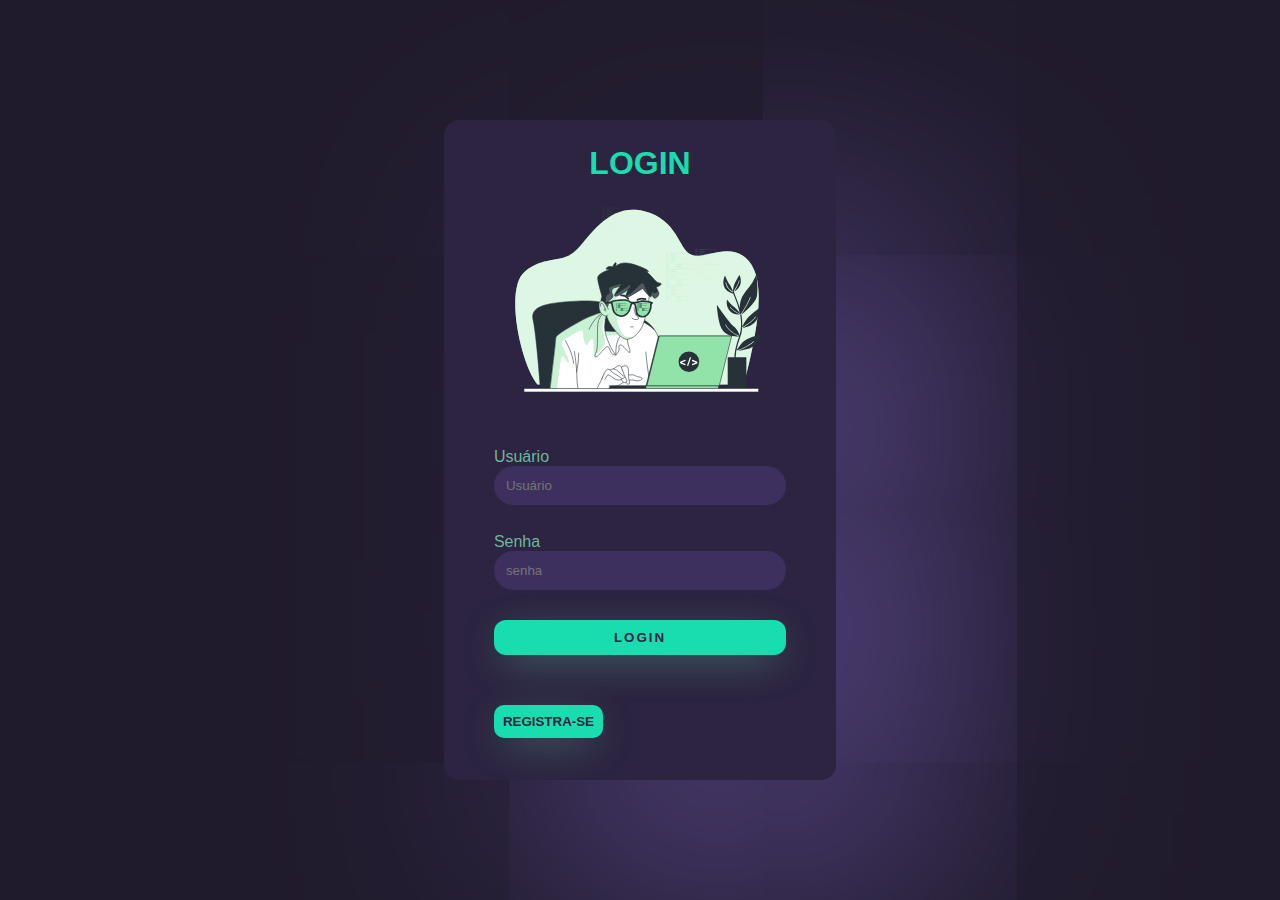
==== index.html @ 77d72f02 "." ====
<!DOCTYPE html>
<html lang="pt-br">
<head>
    <meta charset="UTF-8">
    <meta name="viewport" content="width=device-width, initial-scale=1.0">
    <title>pagina de login</title>
    <link rel="stylesheet" href="style.css">
</head>
<body>
    <div class="main-login">
        <div class="login"> 
                <div class="card-login">
                    <h1>login</h1>
                    <img src="animaçao.svg" alt="animaçao">
                    <div class="textlog">
                        <label for="email">Usuário</label>
                        <br><input type="email" name="email" id="email" placeholder="Usuário">
                    </div>
                    <div class="textsen">
                        <br><label for="senha">Senha</label>
                        <br><input type="password" name="senha" id="senha" placeholder="senha">
                    </div>
                    <div>
                        <button class="btn-login" onclick="login();return false">login</button>
                    </div>
                    <div>
                       <button class="btn-registrar" onclick="redregistrar();return false">Registra-se</button>
                    </div>
                <div id="res"></div>
            </div>
        </div>
    </div>
    
</body>
<script src="script.js"></script>    
</html>
---- style.css ----
body{
    font-family: 'Segoe UI', Tahoma, Geneva, Verdana, sans-serif;
    margin: 0;
    
    
.main-login{

    width: 100%;
    height: 100vh;
    display: flex;
    justify-content: center;
    align-items: center;
    background-color: #201b2c;
 
    }
    .card-login{
        padding: 50px 50px;
        box-shadow: 100px 100px 400px #5c498d;
        border-radius: 15px;
        background-color: #2c2441;
    }
   .card-login > h1{
    margin-top: -25px;
    margin-bottom: -5px;
    text-align: center;
    color: rgb(23, 221, 175);
    text-transform: uppercase;
    
    }
    img {
        margin-top: -25px;

    }
    .textlog input{
        width: 100%;
        border: none;
        border-radius: 20px;
        padding: 12px;
        display: flex;
        flex-direction: column;
        align-items: flex-start;
        background-color: #3d305e;
        margin-bottom: 10px;        
        box-sizing: border-box;
        color: rgb(81, 255, 214);
        outline: none;
    }
    .textsen input{
        width: 100%;
        border: none;
        border-radius: 20px;
        padding: 12px;
        display: flex;
        flex-direction: column;
        align-items: flex-start;
        background-color: #3d305e;
        box-sizing: border-box;
        color: rgb(81, 255, 214);
        outline: none;

    }
    .card-login label{
        color: rgb(109, 183, 158);
        margin-bottom: 10px;
    
    }
    .btn-login {
        background-color: rgb(23, 221, 175);
        border: none;
        border-radius: 12px;
        padding: 10px 120px;
        margin-top: 30px;
        text-align: center;
        text-transform: uppercase;
        font-weight: 700;
        letter-spacing: 2px;
        color: #2c2441;
        cursor: pointer;
        box-shadow: 0px 10px 40px -12px #67c1a1;

    }
    .btn-registrar{
        background-color: rgb(23, 221, 175);
        border: none;
        border-radius: 10px;
        padding: 9px;
        margin-top: 50px;
        margin-bottom: -15px;
        text-transform: uppercase;
        font-weight: 700;
        font-family: Arial, "Helvetica Neue", Helvetica, sans-serif;
        color: #2c2441;
        cursor: pointer;
        box-shadow: 0px 10px 40px -12px #67c1a1;
        outline: none;        

    }
    
    #res{
        text-align: center;
    }

}
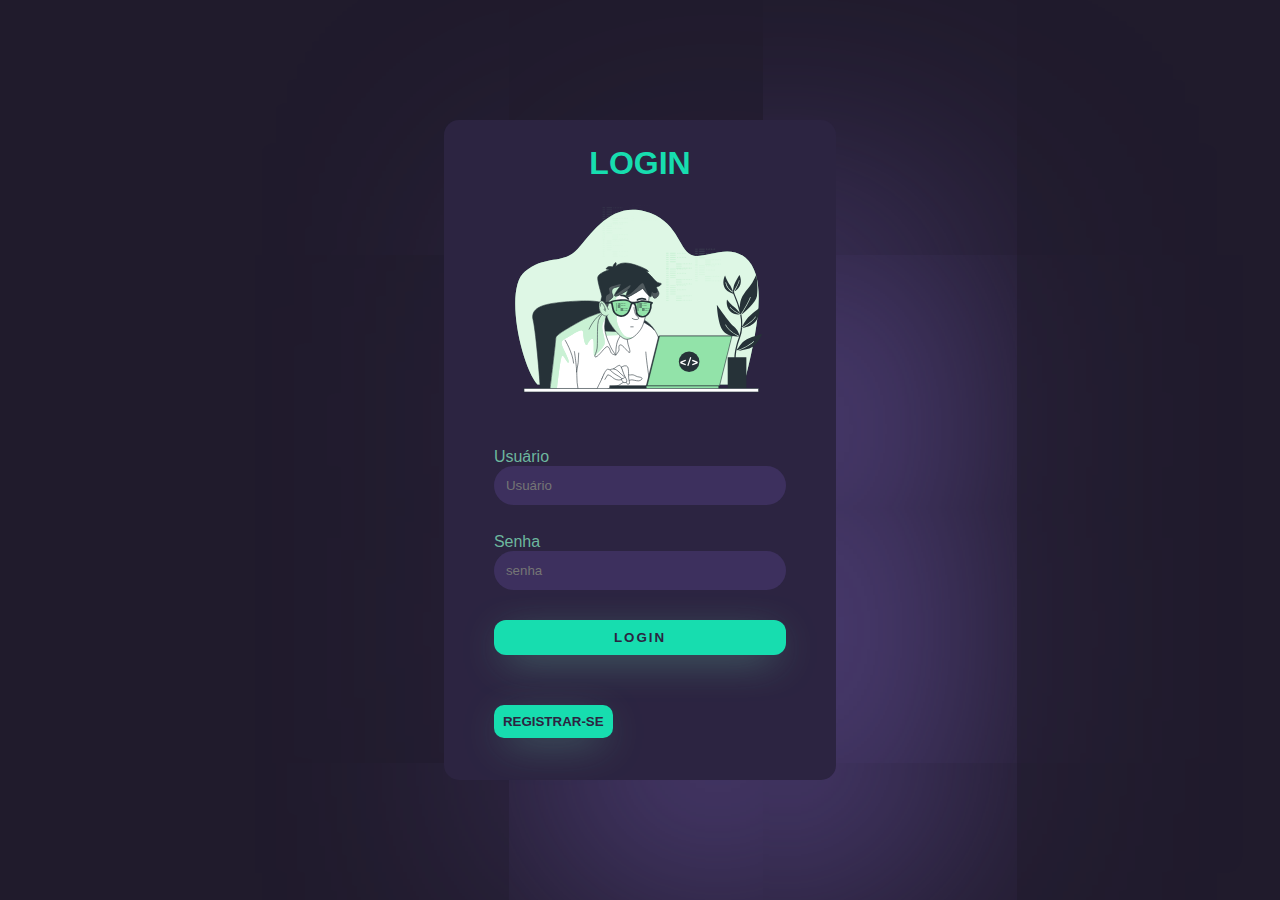
==== commit 83e7cc47: "1" ====
--- a/index.html
+++ b/index.html
@@ -24,7 +24,7 @@
                         <button class="btn-login" onclick="login();return false">login</button>
                     </div>
                     <div>
-                       <button class="btn-registrar" onclick="redregistrar();return false">Registra-se</button>
+                       <button class="btn-registrar" onclick="redregistrar();return false">Registrar-se</button>
                     </div>
                 <div id="res"></div>
             </div>
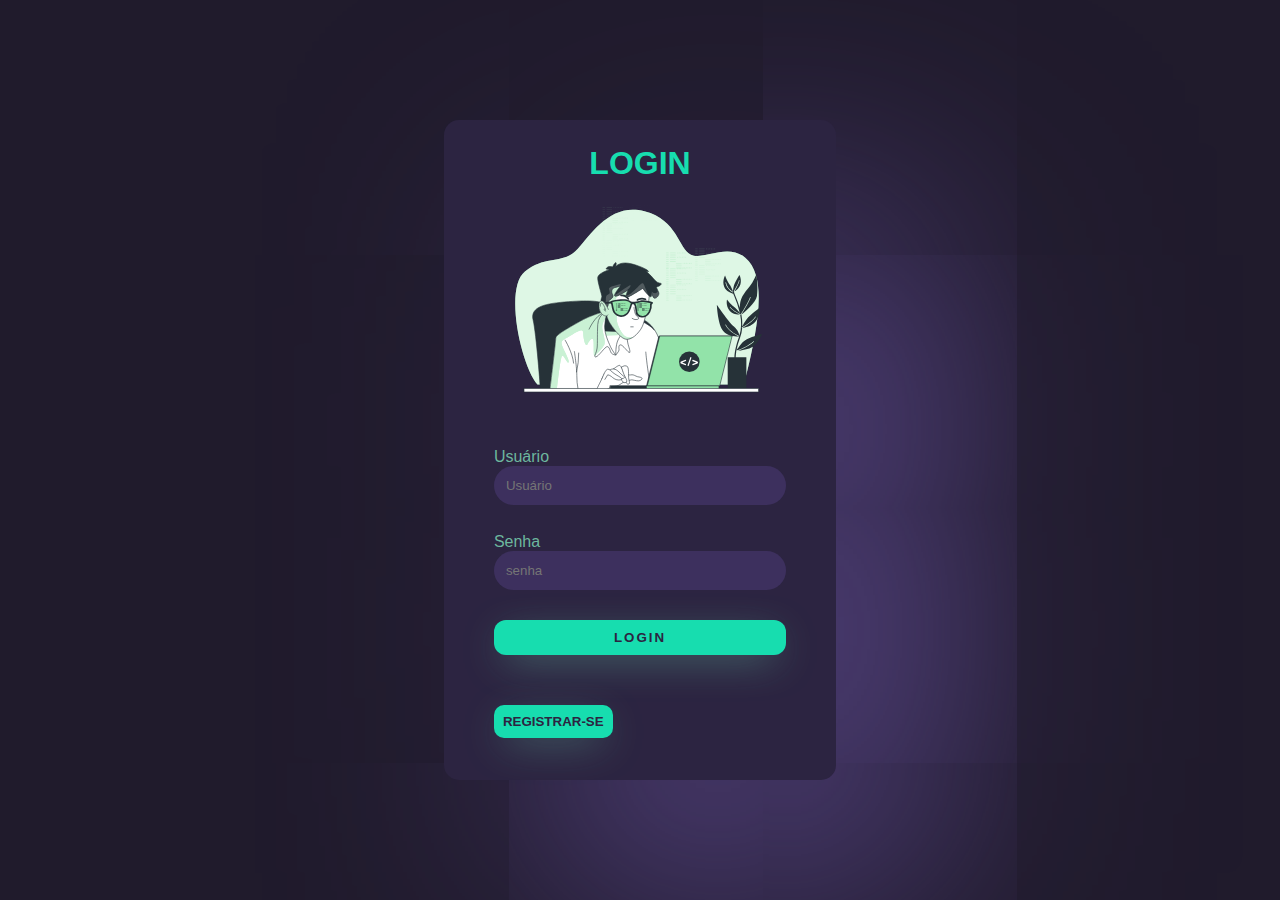
==== commit d0312f16: "icon" ====
--- a/index.html
+++ b/index.html
@@ -3,6 +3,7 @@
 <head>
     <meta charset="UTF-8">
     <meta name="viewport" content="width=device-width, initial-scale=1.0">
+    <link rel="shortcut icon" href="favicon.ico" type="image/x-icon">
     <title>pagina de login</title>
     <link rel="stylesheet" href="style.css">
 </head>
